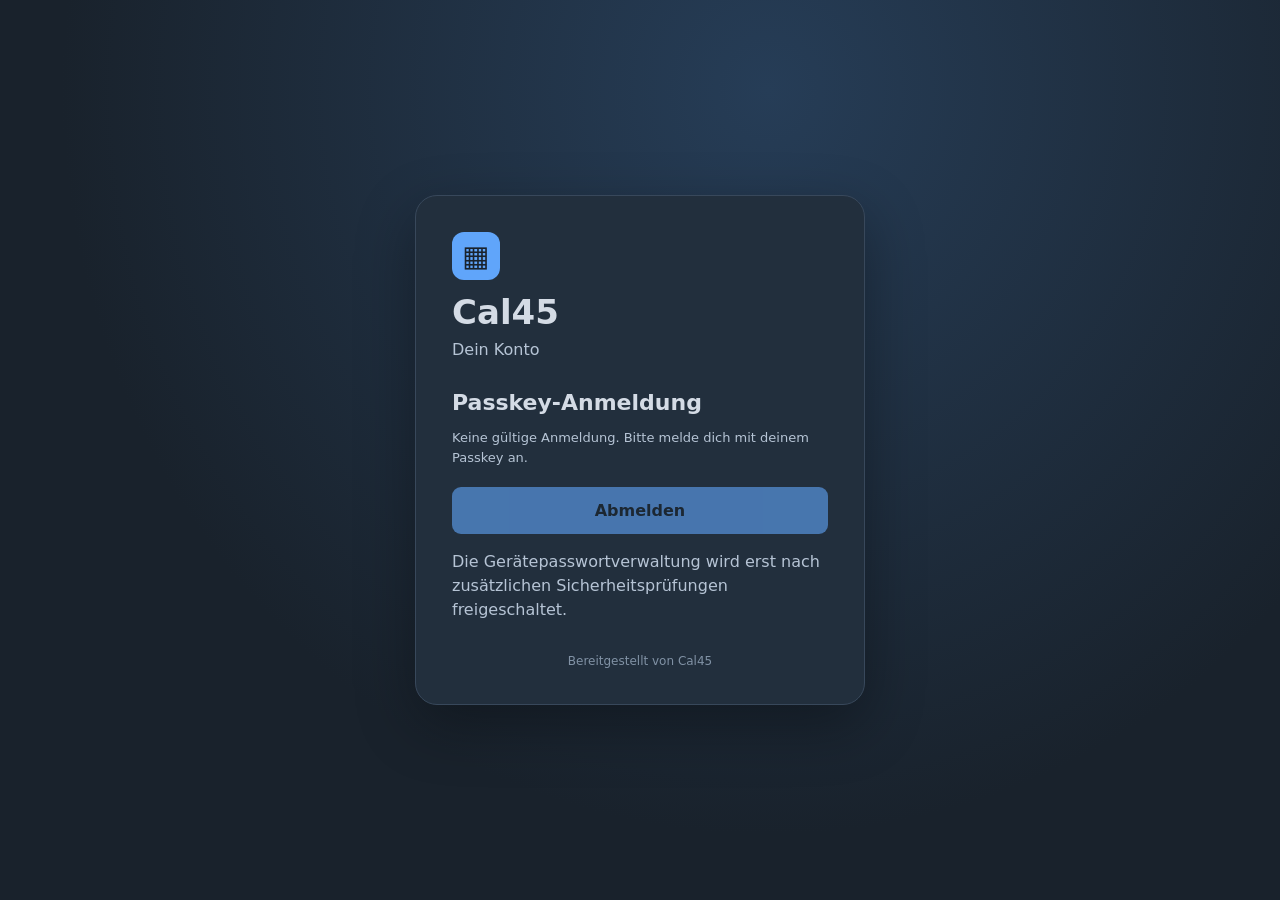
==== passkeys/web/account.html @ 8cc6b346 "feat(auth): compose standalone passkey login service with secure sessions and account page" ====
<!doctype html>
<html lang="de">
<head>
<meta charset="utf-8">
<meta name="viewport" content="width=device-width,initial-scale=1">
<meta name="referrer" content="no-referrer">
<title>Cal45 – Konto</title>
<link rel="stylesheet" href="./login.css">
<script src="./account.js" defer></script>
</head>
<body>
<main class="panel">
<header><div class="mark" aria-hidden="true">▦</div><h1>Cal45</h1><p class="sub">Dein Konto</p></header>
<section aria-labelledby="account-label">
<h2 id="account-label">Passkey-Anmeldung</h2>
<p id="status" role="status" aria-live="polite">Deine Sitzung wird geprüft …</p>
<p id="username"></p>
<button type="button" id="logout" disabled>Abmelden</button>
<p>Die Gerätepasswortverwaltung wird erst nach zusätzlichen Sicherheitsprüfungen freigeschaltet.</p>
</section>
<footer>Bereitgestellt von Cal45</footer>
</main>
</body>
</html>
---- passkeys/web/login.css ----
:root{color-scheme:dark;font-family:system-ui,-apple-system,BlinkMacSystemFont,"Segoe UI",sans-serif;color:#D4DBE5;background:#19222C}*{box-sizing:border-box}body{min-height:100vh;display:grid;place-items:center;margin:0;padding:24px;background:radial-gradient(ellipse at 60% 10%,#263d57,#19222C 65%)}.panel{max-width:450px;width:100%;background:#222f3d;padding:36px;border:1px solid #38485b;border-radius:22px;box-shadow:0 20px 60px #0005}.mark{width:48px;height:48px;border-radius:12px;background:#60A5FA;color:#19222C;display:grid;place-items:center;font-size:29px;font-weight:700}h1{font-size:34px;margin:12px 0 0}h2{font-size:22px;margin:12px 0}p{line-height:1.5;color:#b6c4d5}.sub{margin:6px 0 28px}label{display:block;margin:20px 0 9px;font-size:14px;font-weight:600}input{width:100%;background:#19222C;border:1px solid #61748a;border-radius:9px;color:#fff;padding:14px;font:inherit}input:focus-visible,button:focus-visible{outline:3px solid #D4DBE5;outline-offset:2px}button{display:block;width:100%;margin-top:20px;background:#60A5FA;color:#19222C;border:0;border-radius:9px;padding:14px;font:inherit;font-weight:700;cursor:pointer}button:disabled{opacity:.6;cursor:wait}#status{font-size:13px;min-height:3em}footer{margin-top:32px;text-align:center;color:#8192a5;font-size:12px}
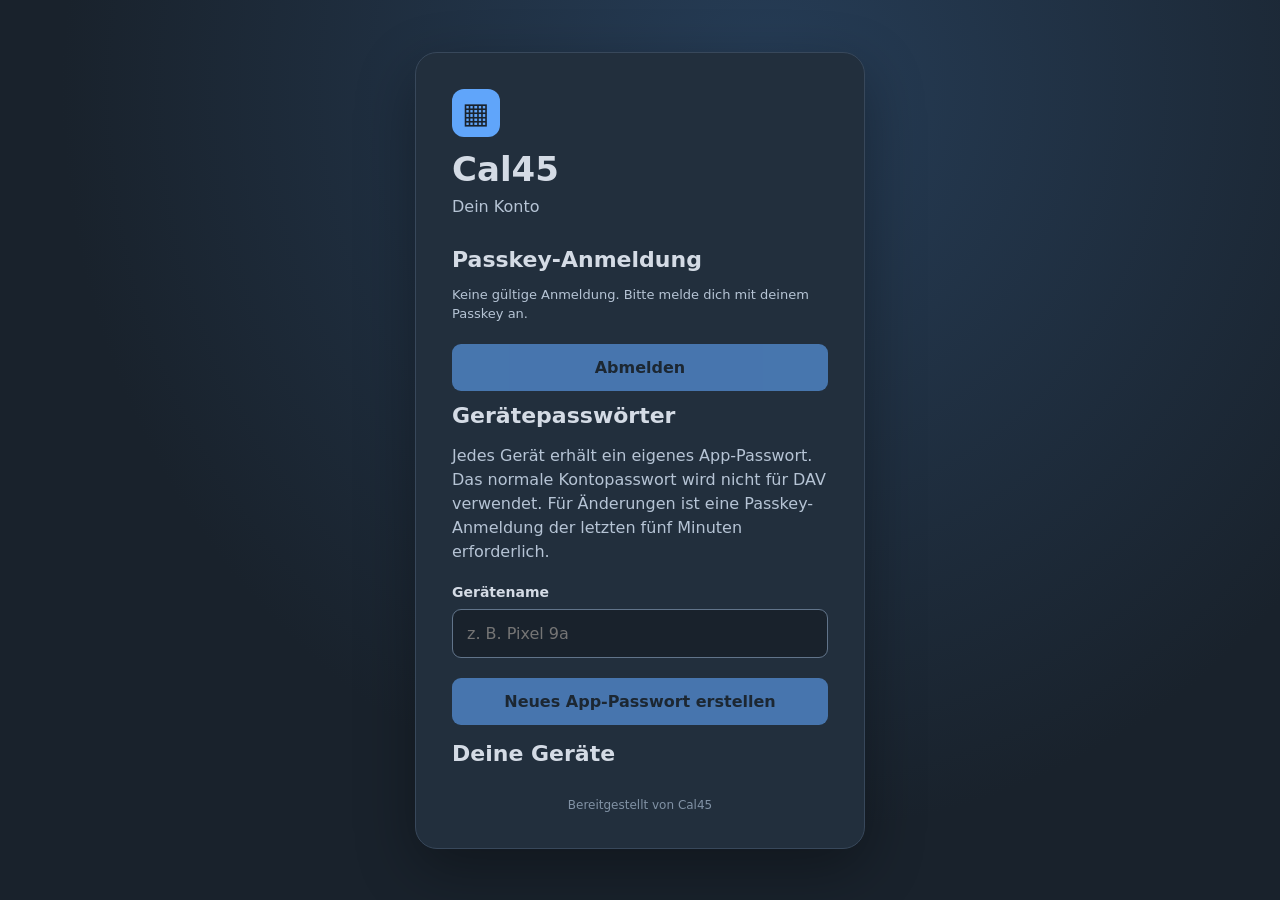
==== commit 67c6f644: "feat(auth-ui): device-token management on authenticated account page" ====
--- a/passkeys/web/account.html
+++ b/passkeys/web/account.html
@@ -16,7 +16,22 @@
 <p id="status" role="status" aria-live="polite">Deine Sitzung wird geprüft …</p>
 <p id="username"></p>
 <button type="button" id="logout" disabled>Abmelden</button>
-<p>Die Gerätepasswortverwaltung wird erst nach zusätzlichen Sicherheitsprüfungen freigeschaltet.</p>
+
+</section>
+<section aria-labelledby="device-heading">
+<h2 id="device-heading">Gerätepasswörter</h2>
+<p>Jedes Gerät erhält ein eigenes App-Passwort. Das normale Kontopasswort wird nicht für DAV verwendet. Für Änderungen ist eine Passkey-Anmeldung der letzten fünf Minuten erforderlich.</p>
+<label for="device-label">Gerätename</label>
+<input type="text" id="device-label" maxlength="80" placeholder="z. B. Pixel 9a" autocomplete="off">
+<button type="button" id="create-device" disabled>Neues App-Passwort erstellen</button>
+<p id="device-message" role="status" aria-live="polite"></p>
+<div id="issued-device" hidden>
+<label for="issued-password">Einmaliges App-Passwort – jetzt sicher übernehmen</label>
+<input type="text" id="issued-password" readonly autocomplete="off" spellcheck="false">
+<button type="button" id="copy-password">Passwort kopieren</button>
+</div>
+<h2>Deine Geräte</h2>
+<ul id="device-list" aria-live="polite"></ul>
 </section>
 <footer>Bereitgestellt von Cal45</footer>
 </main>
